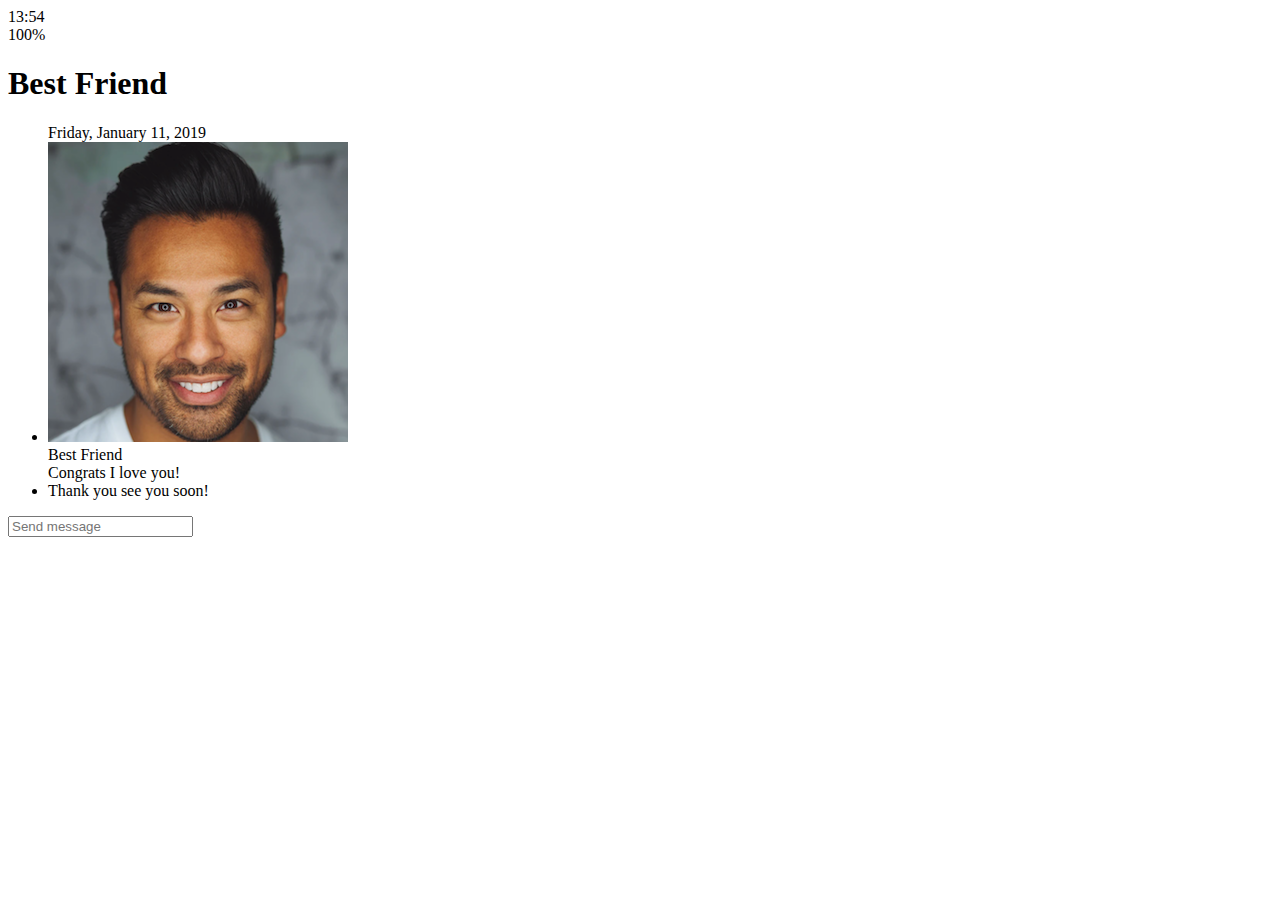
==== chat.html @ 43d214b4 "#1 HTML" ====
<!DOCTYPE html>
<html lang="en">
  <head>
    <meta charset="UTF-8" />
    <meta name="viewport" content="width=device-width, initial-scale=1.0" />
    <meta http-equiv="X-UA-Compatible" content="ie=edge" />
    <link
      rel="stylesheet"
      href="https://use.fontawesome.com/releases/v5.7.2/css/all.css"
      integrity="sha384-fnmOCqbTlWIlj8LyTjo7mOUStjsKC4pOpQbqyi7RrhN7udi9RwhKkMHpvLbHG9Sr"
      crossorigin="anonymous"
    />
    <title>Best Friend | Kakao Clone</title>
  </head>
  <body>
    <div class="status-bar">
      <div class="status-bar__column">
        <div class="status-bar__clock">13:54</div>
      </div>
      <div class="status-bar__column">
        <i class="fas fa-clock"></i>
        <i class="fas fa-volume-mute"></i>
        <i class="fas fa-wifi"></i>
        <span class="status-bar__battery-level">100%</span>
        <i class="fas fa-battery-full"></i>
      </div>
    </div>
    <header class="header">
      <div class="header-column">
        <a href="index.html" class="header__back-btn">
          <i class="fas fa-arrow-left fa-2x"></i>
        </a>
        <h1 class="header__title">Best Friend</h1>
      </div>
      <div class="header-column"></div>
      <span class="header__icon">
        <i class="fas fa-search"></i>
      </span>
      <span class="header__icon">
        <i class="fas fa-bars"></i>
      </span>
    </header>
  </body>
  <main class="chat">
    <ul class="chat__messages">
      <span class="chat__timestamp">Friday, January 11, 2019</span>
      <li class="incoming-message message">
        <img src="images/john.png" alt="" class="g-avatar message__avatar" />
        <div class="message__content">
          <span class="message__author">Best Friend</span>
          <div class="message__bubble">Congrats I love you!</div>
        </div>
        <span class="message__timestamp"></span>
      </li>
      <li class="incoming-message message">
        <span class="message__timestamp"></span>
        <div class="message__content">
          <div class="message__bubble">Thank you see you soon!</div>
        </div>
      </li>
    </ul>
  </main>
  <div class="chat__write">
    <div class="chat__write-columns">
      <i class="far fa-plus-square"></i>
    </div>
    <div class="chat__write-columns">
      <input class="chat__write-input type="text" placeholder="Send message" />
    </div>
    <div class="chat__write-columns">
      <div class="chat__write-icon">
        <i class="far fa-smile-wink"></i>
      </div>
      <div class="chat__write-icon">
        <i class="fas fa-microphone"></i>
      </div>
    </div>
  </div>
</html>
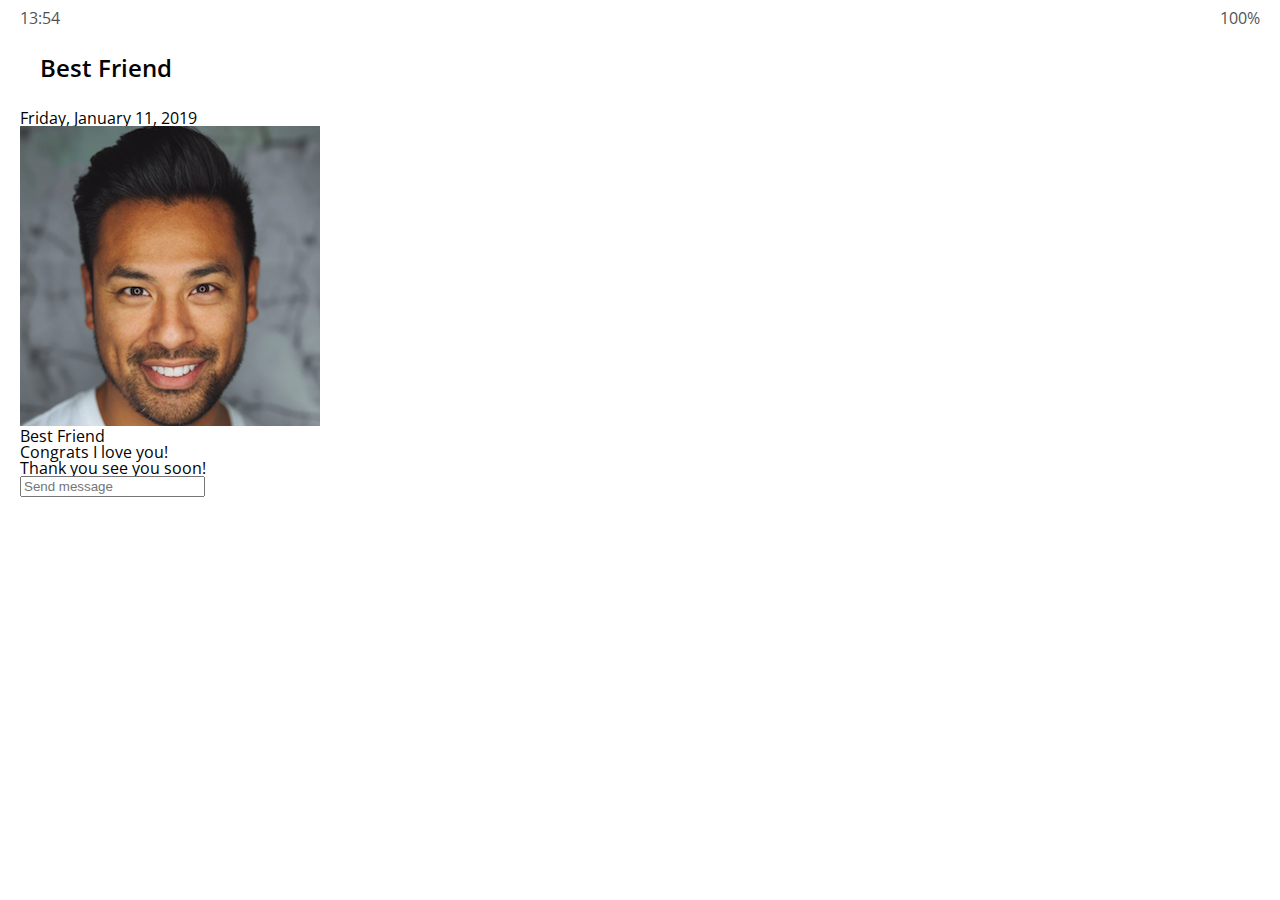
==== commit 8d39cfc9: "day 9" ====
--- a/chat.html
+++ b/chat.html
@@ -10,6 +10,7 @@
       integrity="sha384-fnmOCqbTlWIlj8LyTjo7mOUStjsKC4pOpQbqyi7RrhN7udi9RwhKkMHpvLbHG9Sr"
       crossorigin="anonymous"
     />
+    <link rel="stylesheet" href="css/styles.css" />
     <title>Best Friend | Kakao Clone</title>
   </head>
   <body>
@@ -26,19 +27,20 @@
       </div>
     </div>
     <header class="header">
-      <div class="header-column">
+      <div class="header__header-column">
         <a href="index.html" class="header__back-btn">
-          <i class="fas fa-arrow-left fa-2x"></i>
+          <i class="fas fa-arrow-left"></i>
         </a>
         <h1 class="header__title">Best Friend</h1>
       </div>
-      <div class="header-column"></div>
-      <span class="header__icon">
-        <i class="fas fa-search"></i>
-      </span>
-      <span class="header__icon">
-        <i class="fas fa-bars"></i>
-      </span>
+      <div class="header__header-column">
+        <span class="header__icon">
+          <i class="fas fa-search"></i>
+        </span>
+        <span class="header__icon">
+          <i class="fas fa-bars"></i>
+        </span>
+      </div>
     </header>
   </body>
   <main class="chat">
--- a/css/styles.css
+++ b/css/styles.css
@@ -0,0 +1,21 @@
+@import url("https://fonts.googleapis.com/css?family=Open+Sans:400,600&display=swap");
+@import "reset.css";
+@import "status-bar.css";
+@import "header.css";
+@import "nav-bar.css";
+
+* {
+  box-sizing: border-box;
+}
+
+body {
+  background-color: white;
+  padding: 10px 20px;
+  color: #020202;
+  font-family: "Open Sans", -apple-system, BlinkMacSystemFont, "Segoe UI",
+    Roboto, Oxygen, Ubuntu, Cantarell, "Open Sans", "Helvetica Neue", sans-serif;
+}
+
+a {
+  color: inherit;
+}
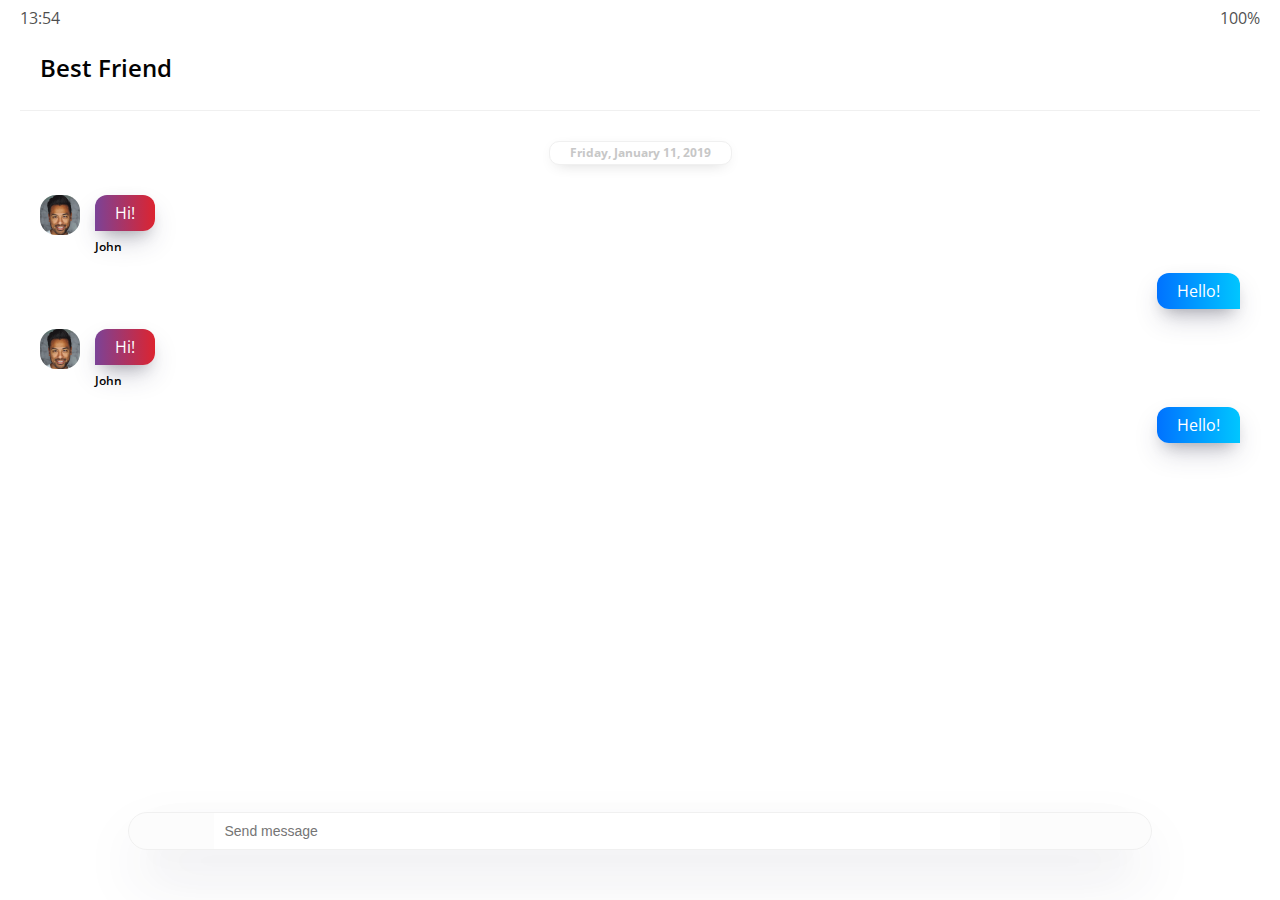
==== commit e6751909: "end #2 CSS" ====
--- a/chat.html
+++ b/chat.html
@@ -49,15 +49,29 @@
       <li class="incoming-message message">
         <img src="images/john.png" alt="" class="g-avatar message__avatar" />
         <div class="message__content">
-          <span class="message__author">Best Friend</span>
-          <div class="message__bubble">Congrats I love you!</div>
+          <div class="message__bubble">Hi!</div>
+          <span class="message__author">John</span>
         </div>
         <span class="message__timestamp"></span>
       </li>
-      <li class="incoming-message message">
+      <li class="sent-message message">
         <span class="message__timestamp"></span>
         <div class="message__content">
-          <div class="message__bubble">Thank you see you soon!</div>
+          <div class="message__bubble">Hello!</div>
+        </div>
+      </li>
+      <li class="incoming-message message">
+        <img src="images/john.png" alt="" class="g-avatar message__avatar" />
+        <div class="message__content">
+          <div class="message__bubble">Hi!</div>
+          <span class="message__author">John</span>
+        </div>
+        <span class="message__timestamp"></span>
+      </li>
+      <li class="sent-message message">
+        <span class="message__timestamp"></span>
+        <div class="message__content">
+          <div class="message__bubble">Hello!</div>
         </div>
       </li>
     </ul>
@@ -70,12 +84,10 @@
       <input class="chat__write-input type="text" placeholder="Send message" />
     </div>
     <div class="chat__write-columns">
-      <div class="chat__write-icon">
-        <i class="far fa-smile-wink"></i>
-      </div>
-      <div class="chat__write-icon">
-        <i class="fas fa-microphone"></i>
-      </div>
+      <i class="far fa-smile-wink"></i>
+    </div>
+    <div class="chat__write-columns">
+      <i class="fas fa-microphone"></i>
     </div>
   </div>
 </html>
--- a/css/styles.css
+++ b/css/styles.css
@@ -1,8 +1,14 @@
-@import url("https://fonts.googleapis.com/css?family=Open+Sans:400,600&display=swap");
+@import url("https://fonts.googleapis.com/css?family=Open+Sans:300,400,600&display=swap");
 @import "reset.css";
 @import "status-bar.css";
 @import "header.css";
 @import "nav-bar.css";
+@import "friend.css";
+@import "friends.css";
+@import "find.css";
+@import "more.css";
+@import "settings.css";
+@import "chat.css";
 
 * {
   box-sizing: border-box;
@@ -18,4 +24,5 @@
 
 a {
   color: inherit;
+  text-decoration: none;
 }
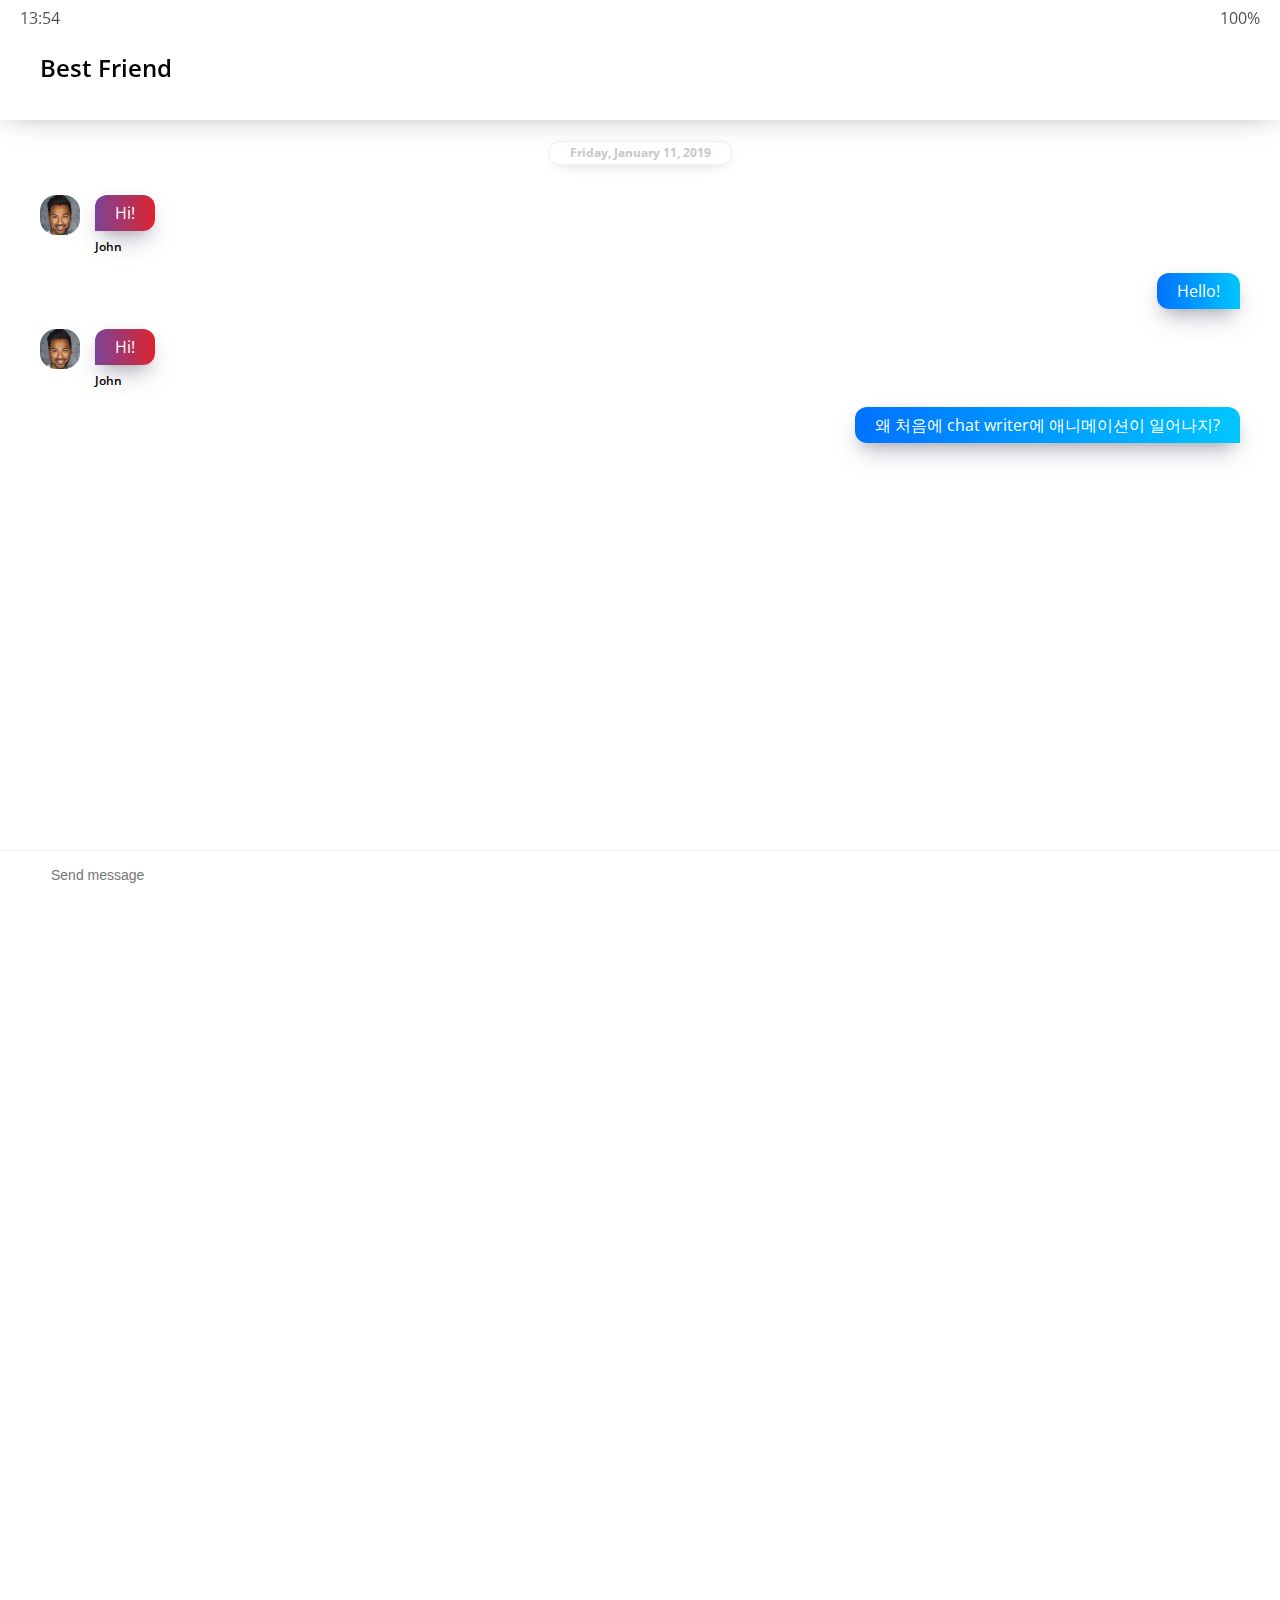
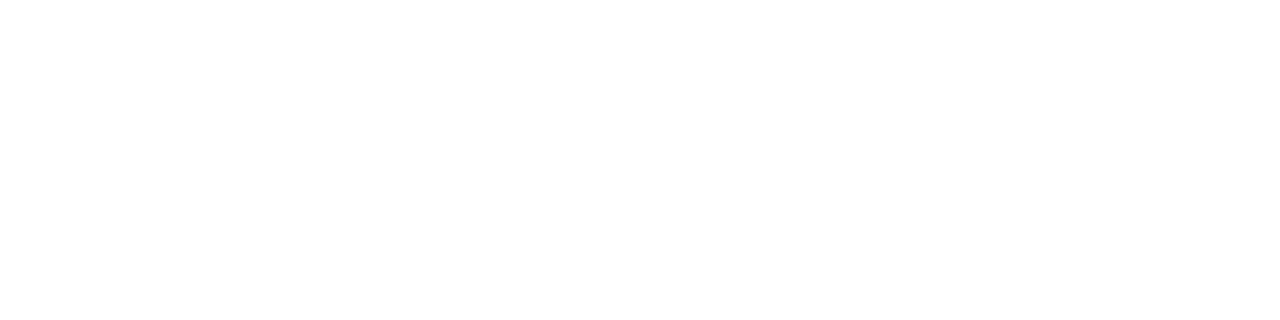
==== commit d44b0140: "~#3.2" ====
--- a/chat.html
+++ b/chat.html
@@ -14,80 +14,80 @@
     <title>Best Friend | Kakao Clone</title>
   </head>
   <body>
-    <div class="status-bar">
-      <div class="status-bar__column">
-        <div class="status-bar__clock">13:54</div>
+    <div class="header-wrapper">
+      <div class="status-bar">
+        <div class="status-bar__column">
+          <div class="status-bar__clock">13:54</div>
+        </div>
+        <div class="status-bar__column">
+          <i class="fas fa-clock"></i>
+          <i class="fas fa-volume-mute"></i>
+          <i class="fas fa-wifi"></i>
+          <span class="status-bar__battery-level">100%</span>
+          <i class="fas fa-battery-full"></i>
+        </div>
       </div>
-      <div class="status-bar__column">
-        <i class="fas fa-clock"></i>
-        <i class="fas fa-volume-mute"></i>
-        <i class="fas fa-wifi"></i>
-        <span class="status-bar__battery-level">100%</span>
-        <i class="fas fa-battery-full"></i>
+      <header class="header">
+        <div class="header__header-column">
+          <a href="index.html" class="header__back-btn">
+            <i class="fas fa-arrow-left"></i>
+          </a>
+          <h1 class="header__title">Best Friend</h1>
+        </div>
+        <div class="header__header-column">
+          <span class="header__icon">
+            <i class="fas fa-search"></i>
+          </span>
+          <span class="header__icon">
+            <i class="fas fa-bars"></i>
+          </span>
+        </div>
+      </header>
+    </div>
+    <main class="chat">
+      <ul class="chat__messages">
+        <span class="chat__timestamp">Friday, January 11, 2019</span>
+        <li class="incoming-message message">
+          <img src="images/john.png" alt="" class="g-avatar message__avatar" />
+          <div class="message__content">
+            <div class="message__bubble">Hi!</div>
+            <span class="message__author">John</span>
+          </div>
+          <span class="message__timestamp"></span>
+        </li>
+        <li class="sent-message message">
+          <span class="message__timestamp"></span>
+          <div class="message__content">
+            <div class="message__bubble">Hello!</div>
+          </div>
+        </li>
+        <li class="incoming-message message">
+          <img src="images/john.png" alt="" class="g-avatar message__avatar" />
+          <div class="message__content">
+            <div class="message__bubble">Hi!</div>
+            <span class="message__author">John</span>
+          </div>
+          <span class="message__timestamp"></span>
+        </li>
+        <li class="sent-message message">
+          <span class="message__timestamp"></span>
+          <div class="message__content">
+            <div class="message__bubble">
+              왜 처음에 chat writer에 애니메이션이 일어나지?
+            </div>
+          </div>
+        </li>
+      </ul>
+    </main>
+    <div class="chat__write-container">
+      <input class="chat__write" type="text" placeholder="Send message" />
+      <div class="chat__write-left chat__icon_column">
+        <i class="far fa-plus-square"></i>
+      </div>
+      <div class="chat__write-right chat__icon_column">
+        <i class="far fa-smile-wink"></i>
+        <i class="fas fa-microphone"></i>
       </div>
     </div>
-    <header class="header">
-      <div class="header__header-column">
-        <a href="index.html" class="header__back-btn">
-          <i class="fas fa-arrow-left"></i>
-        </a>
-        <h1 class="header__title">Best Friend</h1>
-      </div>
-      <div class="header__header-column">
-        <span class="header__icon">
-          <i class="fas fa-search"></i>
-        </span>
-        <span class="header__icon">
-          <i class="fas fa-bars"></i>
-        </span>
-      </div>
-    </header>
   </body>
-  <main class="chat">
-    <ul class="chat__messages">
-      <span class="chat__timestamp">Friday, January 11, 2019</span>
-      <li class="incoming-message message">
-        <img src="images/john.png" alt="" class="g-avatar message__avatar" />
-        <div class="message__content">
-          <div class="message__bubble">Hi!</div>
-          <span class="message__author">John</span>
-        </div>
-        <span class="message__timestamp"></span>
-      </li>
-      <li class="sent-message message">
-        <span class="message__timestamp"></span>
-        <div class="message__content">
-          <div class="message__bubble">Hello!</div>
-        </div>
-      </li>
-      <li class="incoming-message message">
-        <img src="images/john.png" alt="" class="g-avatar message__avatar" />
-        <div class="message__content">
-          <div class="message__bubble">Hi!</div>
-          <span class="message__author">John</span>
-        </div>
-        <span class="message__timestamp"></span>
-      </li>
-      <li class="sent-message message">
-        <span class="message__timestamp"></span>
-        <div class="message__content">
-          <div class="message__bubble">Hello!</div>
-        </div>
-      </li>
-    </ul>
-  </main>
-  <div class="chat__write">
-    <div class="chat__write-columns">
-      <i class="far fa-plus-square"></i>
-    </div>
-    <div class="chat__write-columns">
-      <input class="chat__write-input type="text" placeholder="Send message" />
-    </div>
-    <div class="chat__write-columns">
-      <i class="far fa-smile-wink"></i>
-    </div>
-    <div class="chat__write-columns">
-      <i class="fas fa-microphone"></i>
-    </div>
-  </div>
 </html>
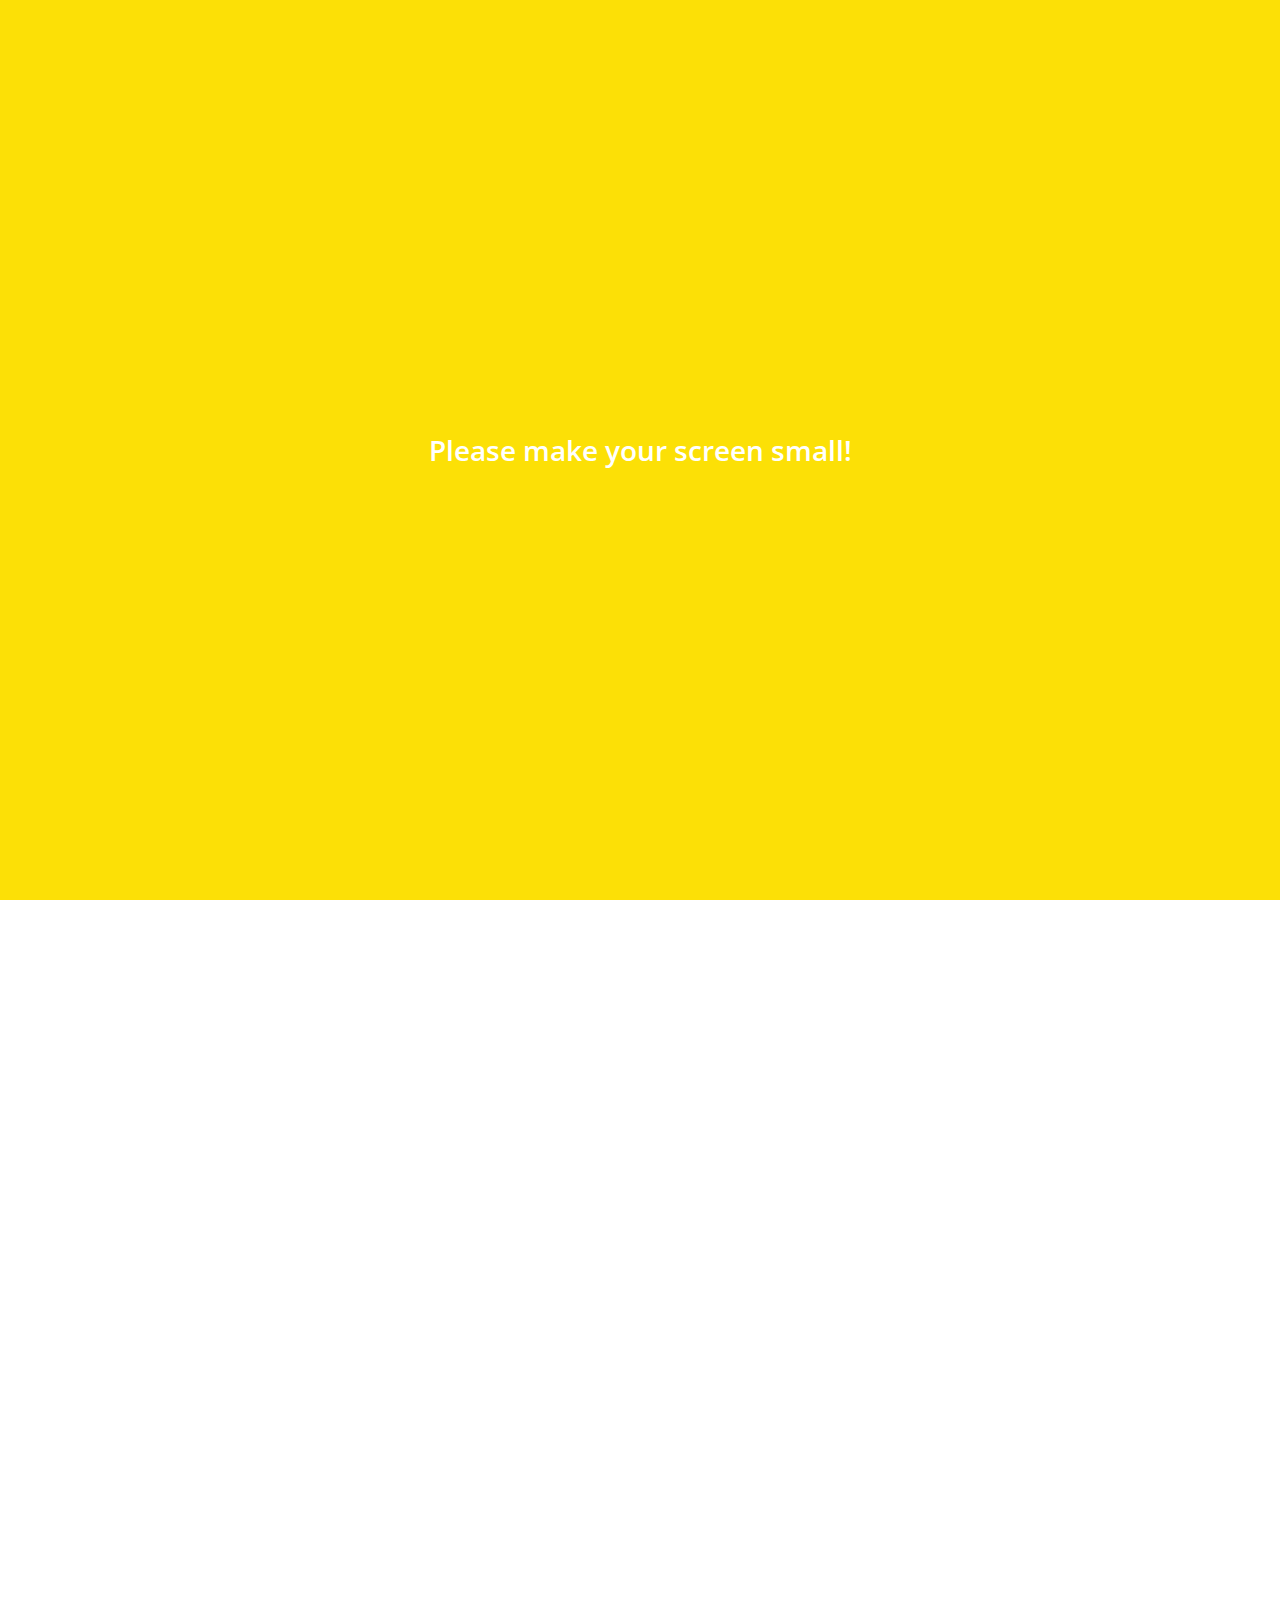
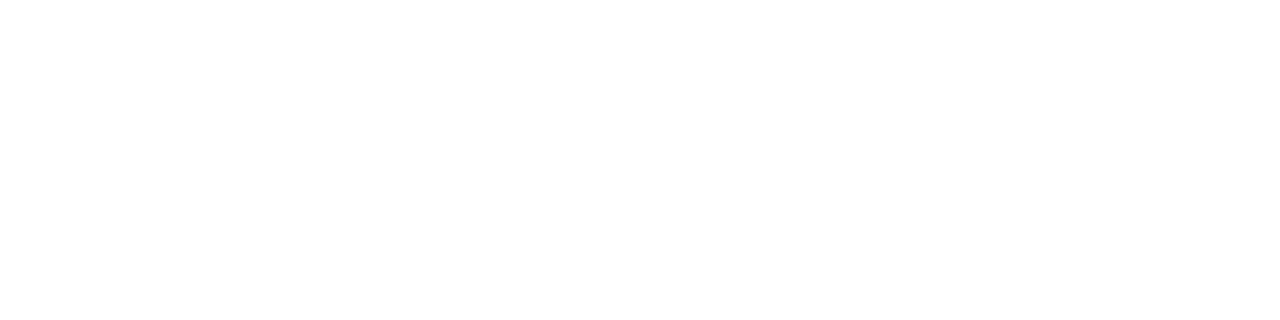
==== commit 77f9fb85: "finish" ====
--- a/chat.html
+++ b/chat.html
@@ -89,5 +89,8 @@
         <i class="fas fa-microphone"></i>
       </div>
     </div>
+    <div class="bigScreen">
+      <span class="bigScreen__text">Please make your screen small!</span>
+    </div>
   </body>
 </html>
--- a/css/styles.css
+++ b/css/styles.css
@@ -9,6 +9,7 @@
 @import "more.css";
 @import "settings.css";
 @import "chat.css";
+@import "mobile.css";
 
 * {
   box-sizing: border-box;
@@ -26,3 +27,18 @@
   color: inherit;
   text-decoration: none;
 }
+
+@keyframes fadeIn {
+  from {
+    opacity: 0;
+    transform: translateY(50px);
+  }
+  to {
+    opacity: 1;
+    transform: none;
+  }
+}
+
+main {
+  animation: fadeIn 0.5s ease-in-out;
+}
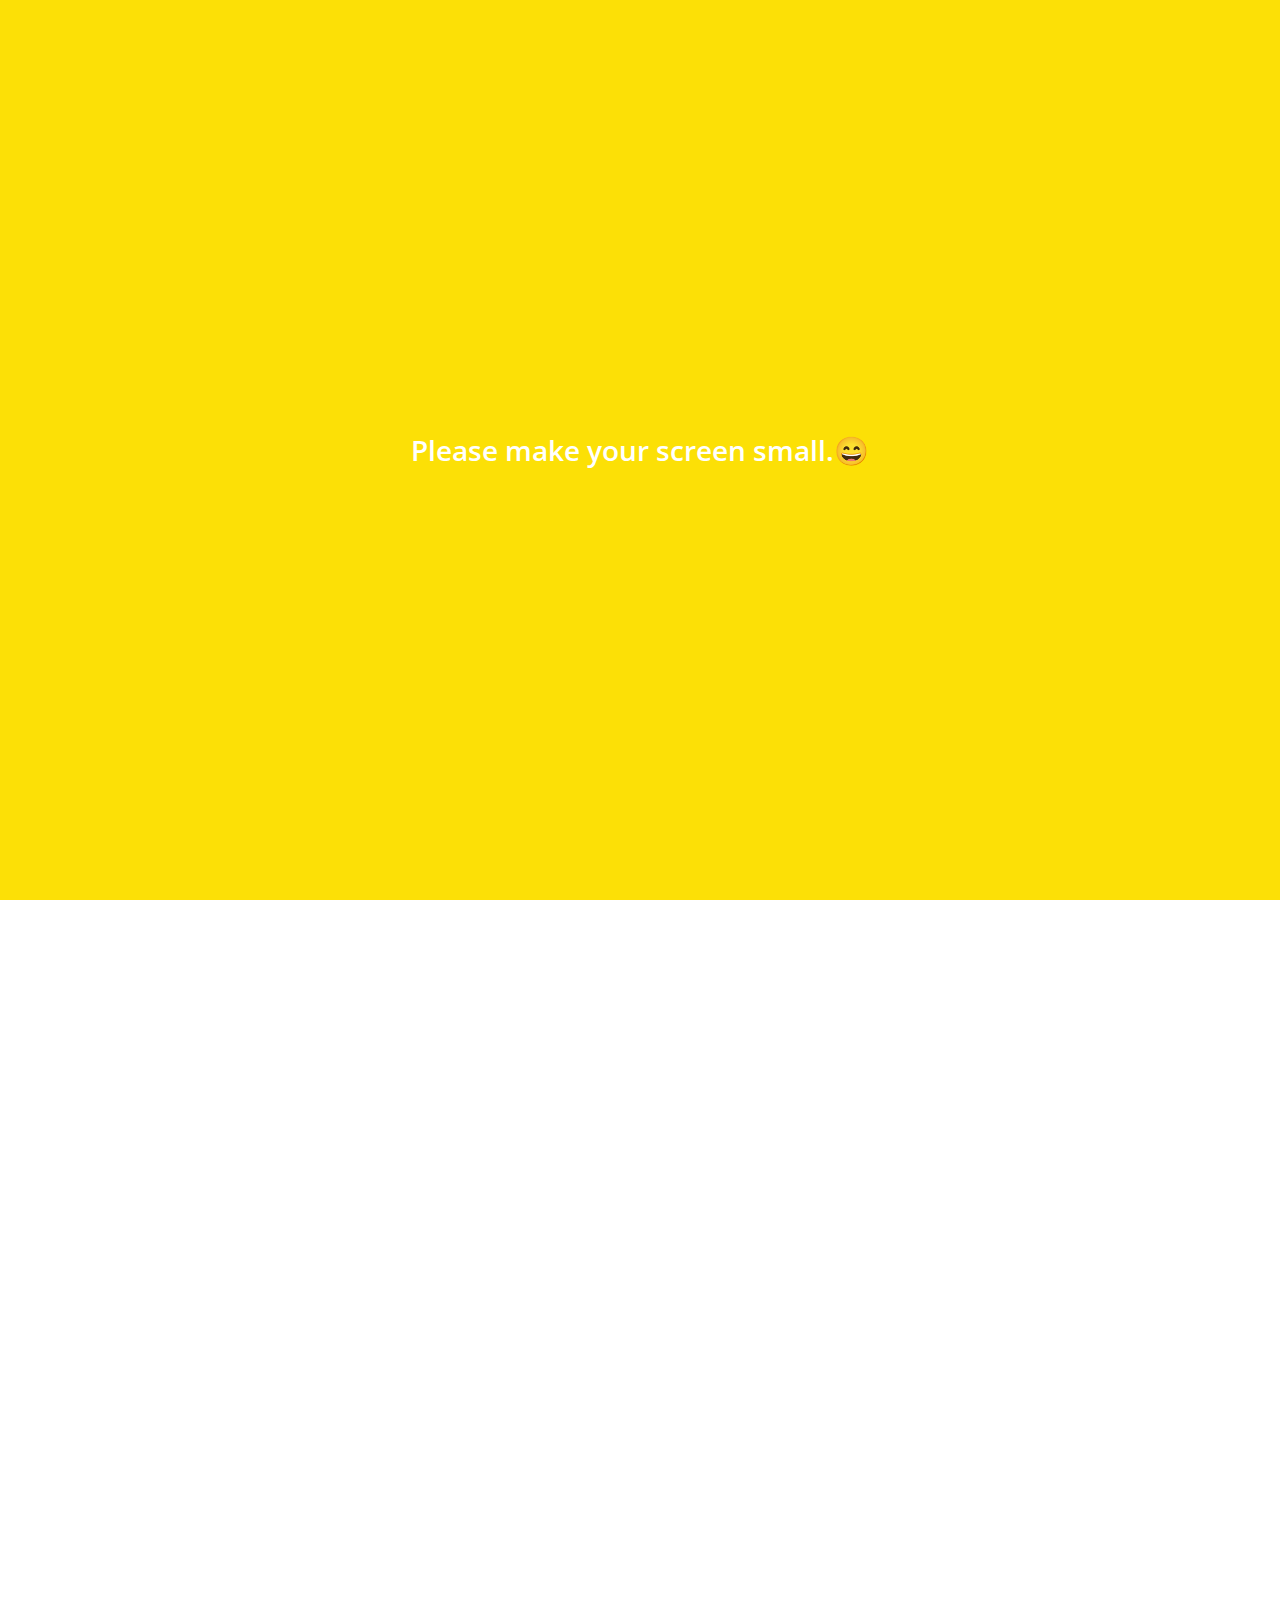
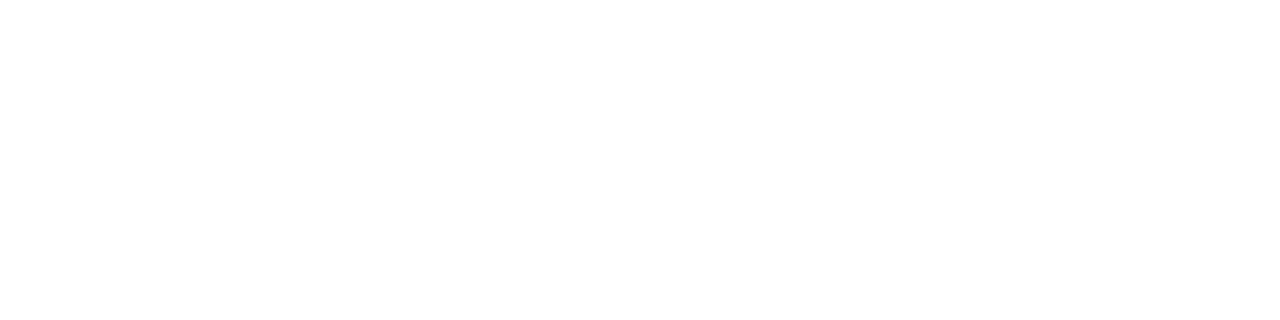
==== commit cb73dcbe: "add emoji" ====
--- a/chat.html
+++ b/chat.html
@@ -90,7 +90,7 @@
       </div>
     </div>
     <div class="bigScreen">
-      <span class="bigScreen__text">Please make your screen small!</span>
+      <span class="bigScreen__text">Please make your screen small.😄</span>
     </div>
   </body>
 </html>
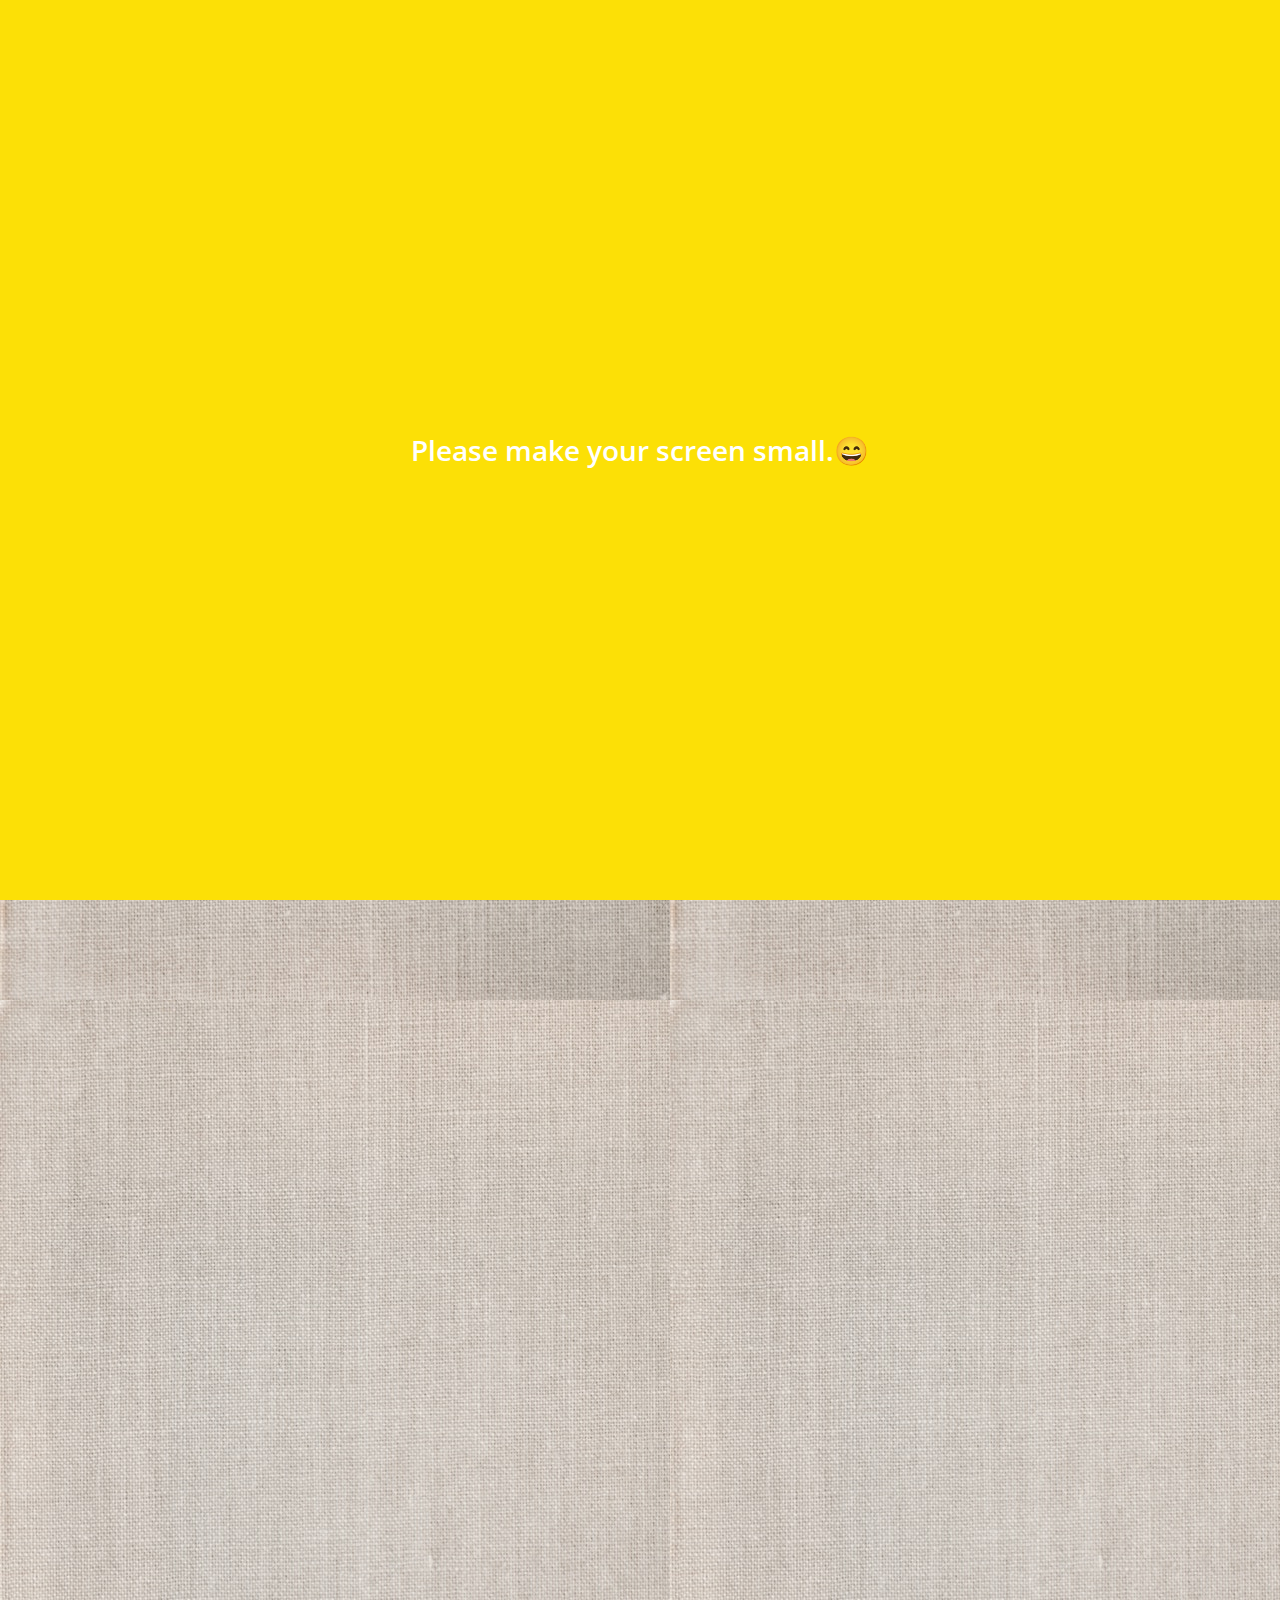
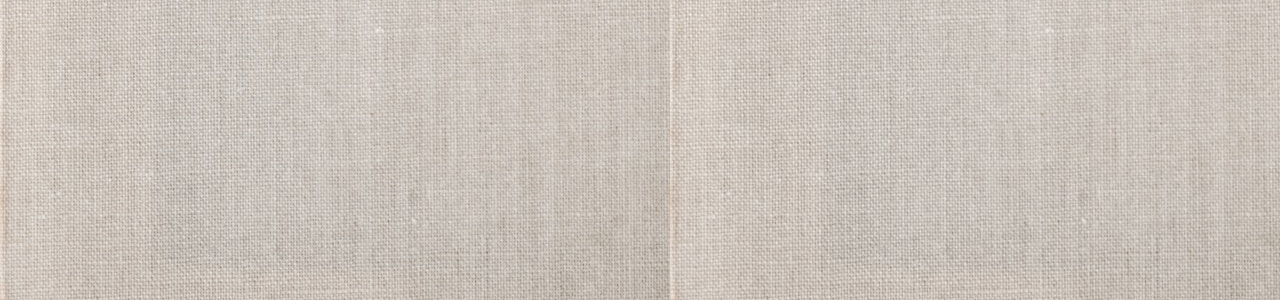
==== commit ad8fe245: "final-final" ====
--- a/chat.html
+++ b/chat.html
@@ -13,7 +13,7 @@
     <link rel="stylesheet" href="css/styles.css" />
     <title>Best Friend | Kakao Clone</title>
   </head>
-  <body>
+  <body class="chats-body">
     <div class="header-wrapper">
       <div class="status-bar">
         <div class="status-bar__column">
@@ -44,7 +44,7 @@
         </div>
       </header>
     </div>
-    <main class="chat">
+    <main class="chat-screen">
       <ul class="chat__messages">
         <span class="chat__timestamp">Friday, January 11, 2019</span>
         <li class="incoming-message message">
@@ -73,7 +73,7 @@
           <span class="message__timestamp"></span>
           <div class="message__content">
             <div class="message__bubble">
-              왜 처음에 chat writer에 애니메이션이 일어나지?
+              ^^
             </div>
           </div>
         </li>
